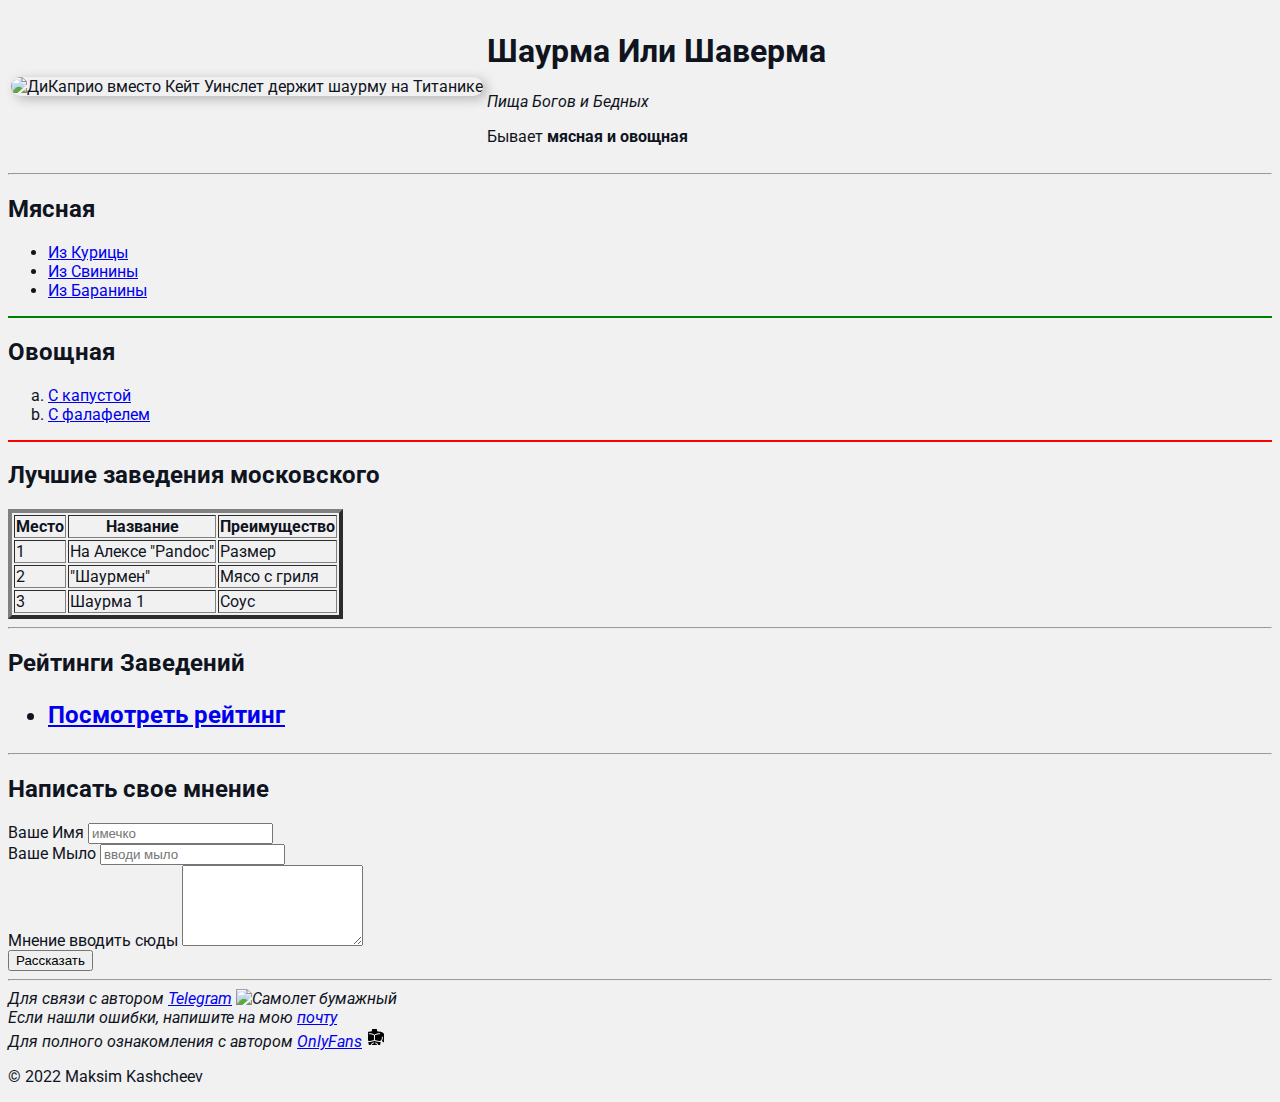
==== index.html @ 8c17facb "add: added styles for image" ====
<!DOCTYPE html>
<html lang="en">
<head>
    <meta charset="UTF-8">
    <title>Shaurma</title>
    <link rel="stylesheet" href="styles.css">
</head>
<body>
    
    <table>
        <tr>
            <td>
                <img src="http://sun9-87.userapi.com/s/v1/if1/TlntiRvOaYBM69yMCM3qtEQU5U6rdIiMEBQNfEQx7uuVV3M4qd-70wIjKMiQ1vccvgbUzA.jpg?size=200x200&quality=96&crop=113,20,378,378&ava=1"
                 alt="ДиКаприо вместо Кейт Уинслет держит шаурму на Титанике"
                 class="avatar">
            </td>
            <td>
                    <header class="page-header"> 
                        <h1>
                        Шаурма Или Шаверма
                        </h1>
                    </header>
                <p> <em> Пища Богов и Бедных </em> </p>
                <p>Бывает <strong> мясная и овощная</strong></p>
            </td>
        </tr>
    </table>

    <hr>

    <h2>Мясная</h2>
    <ul type="disc" > 
        <li> <a target="_blank" href="https://www.edimdoma.ru/retsepty/128698-domashnyaya-shaurma-s-kuritsey"> Из Курицы </a></li>
        <li> <a target="_blank" href="https://1000.menu/cooking/19232-shaurma-so-svininoi-domashnyaya"> Из Свинины</a> </li>
        <li> <a target="_blank" href="https://webspoon.ru/receipt/shaurma-s-baraninojj"> Из Баранины</a></li>
    </ul>

    <hr color="green">

    <h2>Овощная</h2>
    <ol type="a" >
        <li> <a target="_blank" href="https://hi-chef.ru/recipe/15285-ovoschnaja-shaurma/"> С капустой </a></li>
        <li><a target="_blank" href="https://food.ru/recipes/50476-shaurma-s-falafelem"> С фалафелем </a></li>
    </ol>

    <hr color="red">

    <h2>Лучшие заведения московского</h2>
<table border="4"> 
    <thead>
        <tr>
            <th>Место</th>
            <th>Название</th>
            <th>Преимущество</th>
        </tr>
    </thead>
   <tbody>
       <tr>
    <td>1</td>
    <td>На Алексе "Pandoc"</td>
    <td>Размер</td>
        </tr>
<td>2</td>
<td>"Шаурмен"</td>
<td>Мясо с гриля</td>
<tr>
    <td>3</td>
    <td>Шаурма 1</td>
    <td>Соус</td>
</tr></tbody>
    
</table>

<hr>

<h2>
    Рейтинги Заведений
    <ul>
        <li><a target="_blank" href="rate.html"> Посмотреть рейтинг</a></li>
    </ul>
</h2>
<hr>
<h2>
    Написать свое мнениe
</h2>
<form action="/">
    <label for="name">Ваше Имя</label>
    <input type="text" id="name" placeholder="имечко">

    <br>

    <label for="email">Ваше Мыло</label>
    <input type="email" id="email" placeholder="вводи мыло">
    
    <br>
    
    <label for="text"> Мнение вводить сюды</label>
    <textarea id="text cols="20" rows="5"></textarea>

    <br>

    <input type="submit" value="Рассказать">

</form> 
    </ol>

    <hr>

<footer>
        <address>
            Для связи с автором 
            <a target="_blank" href="https://t.me/piupauoyoy">Telegram</a> <img width="25" src="plane.svg" alt="Самолет бумажный">
                <br>
            Если нашли ошибки, напишите на мою 
            <a target="_blank" href="https://makshoope@gmail.com">почту</a>
                <object width="20" data="email.svg" type="image/svg+xml"></object>
                <br>
            Для полного ознакомления с автором
            <a target="_blank" href="https://onlyfans.com/u243185839">OnlyFans</a> <?xml version="1.0" ?>
                <svg width="20" viewBox="0 0 512 512" xmlns="http://www.w3.org/2000/svg">
                    <g id="Chest">
                        <path d="M328.9285,384.0338l-88.7768-19.4819a45.1112,45.1112,0,0,1-22.987-13.1816,45.1318,45.1318,0,0,1-22.9911,13.1816l-88.7685,19.4819A74.41,74.41,0,0,1,59.02,379.3844l10.5835,69.76A12.787,12.787,0,0,0,82.2459,460.013h38.8186a13.8146,13.8146,0,0,1,.2532-2.635c11.3056-54.6549,66.2153-62.9,68.5956-63.24a12.7481,12.7481,0,0,1,3.5714,25.2447c-1.7868.2553-37.8267,6.2054-46.58,40.63H287.408c-8.84-34.51-44.9653-40.375-46.58-40.63a12.7479,12.7479,0,0,1,3.5693-25.2447c2.3823.34,57.2069,8.5851,68.5956,63.24a14.5059,14.5059,0,0,1,.2552,2.635h38.8186a12.7869,12.7869,0,0,0,12.6421-10.8689l10.5648-69.6363a75.1639,75.1639,0,0,1-46.3453,4.526Z"/>
                        <path d="M456.8851,168.4729,445.77,157.3571a118.9832,118.9832,0,0,0-69.3779-33.9335l-65.709-8.2137A34.0008,34.0008,0,0,1,280.9,81.4719V64.7754A12.7881,12.7881,0,0,0,268.1128,51.987H166.1875A12.7881,12.7881,0,0,0,153.4,64.7754v16.697A34,34,0,0,1,123.617,115.21l-61.0315,7.6284A12.77,12.77,0,0,0,51.4,135.509l-.0125,199.267c0,5.3939,3.4967,12.5,7.77,15.7912l.1805.139a47.4215,47.4215,0,0,0,39.0988,8.7475l90.2751-19.8124a19.9909,19.9909,0,0,0,15.7051-19.5255V230.403A25.5145,25.5145,0,0,0,188.5851,206.79c-24.1075-9.94-62.1106-21.8134-106.0985-21.8134a12.75,12.75,0,1,1,0-25.5c48.0947,0,89.4741,12.8828,115.7129,23.6945a51.2519,51.2519,0,0,1,18.9652,13.5443,51.2285,51.2285,0,0,1,18.9611-13.5484c26.2387-10.8076,67.6181-23.69,115.7129-23.69a12.75,12.75,0,0,1,0,25.5c-43.9755,0-81.97,11.867-106.0778,21.8009a25.5235,25.5235,0,0,0-15.8441,23.6251v89.7231a19.9793,19.9793,0,0,0,15.6968,19.5152L334.39,359.1232a50.7429,50.7429,0,0,0,51.8716-19.6355A99.3146,99.3146,0,0,0,405.52,280.494V255.986a12.75,12.75,0,1,1,25.5,0v24.508a124.5529,124.5529,0,0,1-21.9161,70.6885,322.33,322.33,0,0,0,28.2724,36.4518,12.7458,12.7458,0,0,0,22.1777-8.4964l1.0583-201.5995A12.7314,12.7314,0,0,0,456.8851,168.4729Z"/>
                    </g>
                </svg>
                <br>
        </address>
        <p>© 2022 Maksim Kashcheev</p>
</footer>
</body>
</html>
---- styles.css ----
@import url('https://fonts.googleapis.com/css2?family=Roboto&display=swap');

body {
  background-color: #f1f1f1;
  color: #0f141e;

  font-size: 16px;
  font-weight: normal;
  font-family: 'Roboto', sans-serif;

  /* font: normal 16px 'Roboto', sans-serif; */

  /* font-family: Cambria, Cochin, Georgia, Times,
  'Times New Roman', serif */

}

.avatar {
    width: 200px;
    border-radius: 28px;
    box-shadow: 4px 3px 12px rgba(0, 0, 0, 0.25);
}
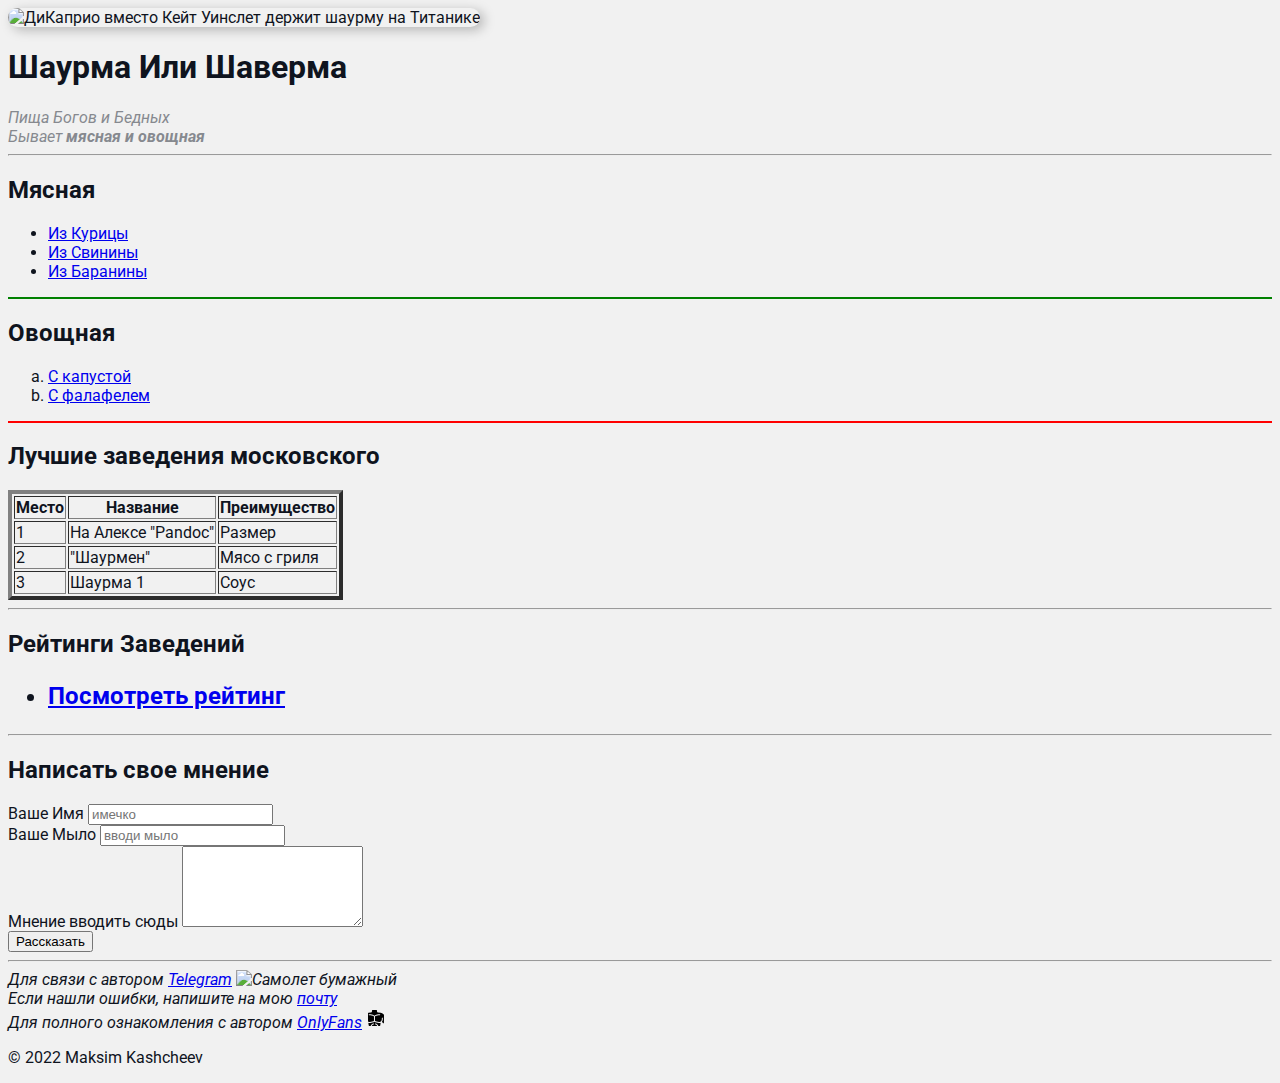
==== commit 3aae7fab: "add: added tag <div>" ====
--- a/index.html
+++ b/index.html
@@ -6,25 +6,19 @@
     <link rel="stylesheet" href="styles.css">
 </head>
 <body>
-    
-    <table>
-        <tr>
-            <td>
-                <img src="http://sun9-87.userapi.com/s/v1/if1/TlntiRvOaYBM69yMCM3qtEQU5U6rdIiMEBQNfEQx7uuVV3M4qd-70wIjKMiQ1vccvgbUzA.jpg?size=200x200&quality=96&crop=113,20,378,378&ava=1"
-                 alt="ДиКаприо вместо Кейт Уинслет держит шаурму на Титанике"
-                 class="avatar">
-            </td>
-            <td>
-                    <header class="page-header"> 
-                        <h1>
-                        Шаурма Или Шаверма
-                        </h1>
-                    </header>
-                <p> <em> Пища Богов и Бедных </em> </p>
-                <p>Бывает <strong> мясная и овощная</strong></p>
-            </td>
-        </tr>
-    </table>
+ 
+<div class="info">
+    <img src="http://sun9-87.userapi.com/s/v1/if1/TlntiRvOaYBM69yMCM3qtEQU5U6rdIiMEBQNfEQx7uuVV3M4qd-70wIjKMiQ1vccvgbUzA.jpg?size=200x200&quality=96&crop=113,20,378,378&ava=1"
+    alt="ДиКаприо вместо Кейт Уинслет держит шаурму на Титанике"
+    class="avatar">
+    <header class="page-header"> 
+        <h1>
+        Шаурма Или Шаверма
+        </h1>
+    </header>
+    <p>  Пища Богов и Бедных </p>
+    <p>Бывает <strong> мясная и овощная</strong></p>
+</div>   
 
     <hr>
 
--- a/styles.css
+++ b/styles.css
@@ -19,4 +19,14 @@
     width: 200px;
     border-radius: 28px;
     box-shadow: 4px 3px 12px rgba(0, 0, 0, 0.25);
+}
+
+.info p {
+    color: #86898f;
+    margin: 0%;
+    font-style: italic;
+    text-decoration: none;
+    /* text-transform: uppercase */
+    /* letter-spacing: 5px; */
+    /* word-spacing: 42px; */
 }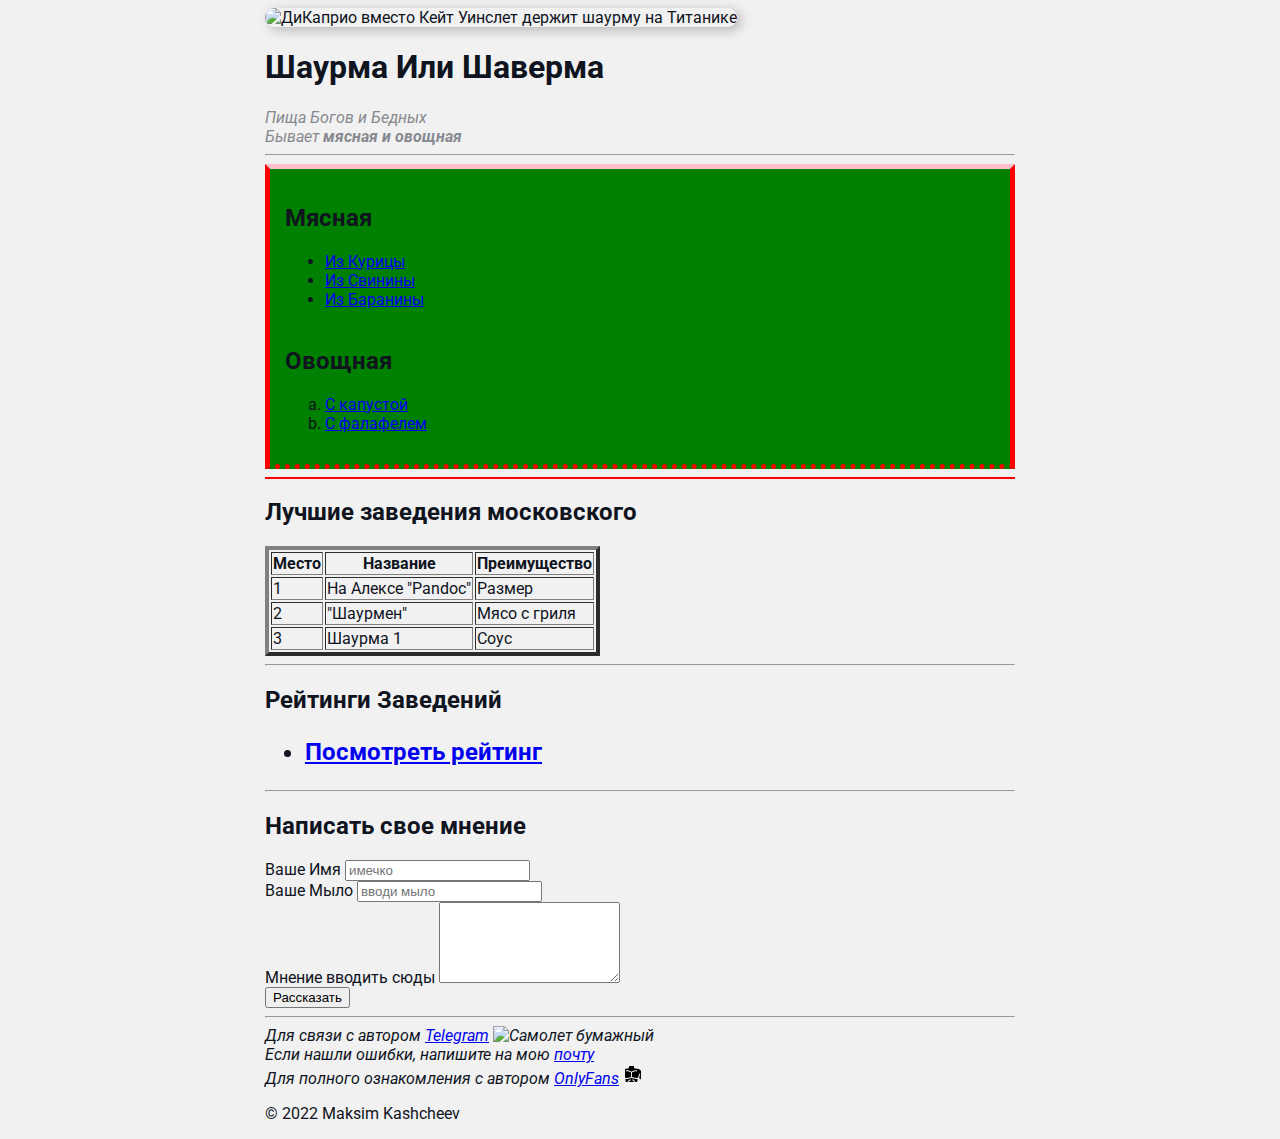
==== commit 9167d1e5: "add: box model (1)" ====
--- a/index.html
+++ b/index.html
@@ -6,120 +6,122 @@
     <link rel="stylesheet" href="styles.css">
 </head>
 <body>
- 
-<div class="info">
-    <img src="http://sun9-87.userapi.com/s/v1/if1/TlntiRvOaYBM69yMCM3qtEQU5U6rdIiMEBQNfEQx7uuVV3M4qd-70wIjKMiQ1vccvgbUzA.jpg?size=200x200&quality=96&crop=113,20,378,378&ava=1"
-    alt="ДиКаприо вместо Кейт Уинслет держит шаурму на Титанике"
-    class="avatar">
-    <header class="page-header"> 
-        <h1>
-        Шаурма Или Шаверма
-        </h1>
-    </header>
-    <p>  Пища Богов и Бедных </p>
-    <p>Бывает <strong> мясная и овощная</strong></p>
-</div>   
+<div class="container">
+    <div class="info">
+        <img src="http://sun9-87.userapi.com/s/v1/if1/TlntiRvOaYBM69yMCM3qtEQU5U6rdIiMEBQNfEQx7uuVV3M4qd-70wIjKMiQ1vccvgbUzA.jpg?size=200x200&quality=96&crop=113,20,378,378&ava=1"
+        alt="ДиКаприо вместо Кейт Уинслет держит шаурму на Титанике"
+        class="avatar">
+        <header class="page-header"> 
+            <h1>
+            Шаурма Или Шаверма
+            </h1>
+        </header>
+        <p>  Пища Богов и Бедных </p>
+        <p>Бывает <strong> мясная и овощная</strong></p>
+    </div>   
+
+        <hr>
+        <div class="types">
+            <h2>Мясная</h2>
+            <ul type="disc" > 
+                <li> <a target="_blank" href="https://www.edimdoma.ru/retsepty/128698-domashnyaya-shaurma-s-kuritsey"> Из Курицы </a></li>
+                <li> <a target="_blank" href="https://1000.menu/cooking/19232-shaurma-so-svininoi-domashnyaya"> Из Свинины</a> </li>
+                <li> <a target="_blank" href="https://webspoon.ru/receipt/shaurma-s-baraninojj"> Из Баранины</a></li>
+            </ul>
+
+            <hr color="green">
+
+            <h2>Овощная</h2>
+            <ol type="a" >
+                <li> <a target="_blank" href="https://hi-chef.ru/recipe/15285-ovoschnaja-shaurma/"> С капустой </a></li>
+                <li><a target="_blank" href="https://food.ru/recipes/50476-shaurma-s-falafelem"> С фалафелем </a></li>
+            </ol>
+        </div>
+
+        <hr color="red">
+
+        <h2>Лучшие заведения московского</h2>
+    <table border="4"> 
+        <thead>
+            <tr>
+                <th>Место</th>
+                <th>Название</th>
+                <th>Преимущество</th>
+            </tr>
+        </thead>
+    <tbody>
+        <tr>
+        <td>1</td>
+        <td>На Алексе "Pandoc"</td>
+        <td>Размер</td>
+            </tr>
+    <td>2</td>
+    <td>"Шаурмен"</td>
+    <td>Мясо с гриля</td>
+    <tr>
+        <td>3</td>
+        <td>Шаурма 1</td>
+        <td>Соус</td>
+    </tr></tbody>
+        
+    </table>
 
     <hr>
 
-    <h2>Мясная</h2>
-    <ul type="disc" > 
-        <li> <a target="_blank" href="https://www.edimdoma.ru/retsepty/128698-domashnyaya-shaurma-s-kuritsey"> Из Курицы </a></li>
-        <li> <a target="_blank" href="https://1000.menu/cooking/19232-shaurma-so-svininoi-domashnyaya"> Из Свинины</a> </li>
-        <li> <a target="_blank" href="https://webspoon.ru/receipt/shaurma-s-baraninojj"> Из Баранины</a></li>
-    </ul>
+    <h2>
+        Рейтинги Заведений
+        <ul>
+            <li><a target="_blank" href="rate.html"> Посмотреть рейтинг</a></li>
+        </ul>
+    </h2>
+    <hr>
+    <h2>
+        Написать свое мнениe
+    </h2>
+    <form action="/">
+        <label for="name">Ваше Имя</label>
+        <input type="text" id="name" placeholder="имечко">
 
-    <hr color="green">
+        <br>
 
-    <h2>Овощная</h2>
-    <ol type="a" >
-        <li> <a target="_blank" href="https://hi-chef.ru/recipe/15285-ovoschnaja-shaurma/"> С капустой </a></li>
-        <li><a target="_blank" href="https://food.ru/recipes/50476-shaurma-s-falafelem"> С фалафелем </a></li>
-    </ol>
+        <label for="email">Ваше Мыло</label>
+        <input type="email" id="email" placeholder="вводи мыло">
+        
+        <br>
+        
+        <label for="text"> Мнение вводить сюды</label>
+        <textarea id="text cols="20" rows="5"></textarea>
 
-    <hr color="red">
+        <br>
 
-    <h2>Лучшие заведения московского</h2>
-<table border="4"> 
-    <thead>
-        <tr>
-            <th>Место</th>
-            <th>Название</th>
-            <th>Преимущество</th>
-        </tr>
-    </thead>
-   <tbody>
-       <tr>
-    <td>1</td>
-    <td>На Алексе "Pandoc"</td>
-    <td>Размер</td>
-        </tr>
-<td>2</td>
-<td>"Шаурмен"</td>
-<td>Мясо с гриля</td>
-<tr>
-    <td>3</td>
-    <td>Шаурма 1</td>
-    <td>Соус</td>
-</tr></tbody>
-    
-</table>
+        <input type="submit" value="Рассказать">
 
-<hr>
+    </form> 
+        </ol>
 
-<h2>
-    Рейтинги Заведений
-    <ul>
-        <li><a target="_blank" href="rate.html"> Посмотреть рейтинг</a></li>
-    </ul>
-</h2>
-<hr>
-<h2>
-    Написать свое мнениe
-</h2>
-<form action="/">
-    <label for="name">Ваше Имя</label>
-    <input type="text" id="name" placeholder="имечко">
+        <hr>
 
-    <br>
-
-    <label for="email">Ваше Мыло</label>
-    <input type="email" id="email" placeholder="вводи мыло">
-    
-    <br>
-    
-    <label for="text"> Мнение вводить сюды</label>
-    <textarea id="text cols="20" rows="5"></textarea>
-
-    <br>
-
-    <input type="submit" value="Рассказать">
-
-</form> 
-    </ol>
-
-    <hr>
-
-<footer>
-        <address>
-            Для связи с автором 
-            <a target="_blank" href="https://t.me/piupauoyoy">Telegram</a> <img width="25" src="plane.svg" alt="Самолет бумажный">
-                <br>
-            Если нашли ошибки, напишите на мою 
-            <a target="_blank" href="https://makshoope@gmail.com">почту</a>
-                <object width="20" data="email.svg" type="image/svg+xml"></object>
-                <br>
-            Для полного ознакомления с автором
-            <a target="_blank" href="https://onlyfans.com/u243185839">OnlyFans</a> <?xml version="1.0" ?>
-                <svg width="20" viewBox="0 0 512 512" xmlns="http://www.w3.org/2000/svg">
-                    <g id="Chest">
-                        <path d="M328.9285,384.0338l-88.7768-19.4819a45.1112,45.1112,0,0,1-22.987-13.1816,45.1318,45.1318,0,0,1-22.9911,13.1816l-88.7685,19.4819A74.41,74.41,0,0,1,59.02,379.3844l10.5835,69.76A12.787,12.787,0,0,0,82.2459,460.013h38.8186a13.8146,13.8146,0,0,1,.2532-2.635c11.3056-54.6549,66.2153-62.9,68.5956-63.24a12.7481,12.7481,0,0,1,3.5714,25.2447c-1.7868.2553-37.8267,6.2054-46.58,40.63H287.408c-8.84-34.51-44.9653-40.375-46.58-40.63a12.7479,12.7479,0,0,1,3.5693-25.2447c2.3823.34,57.2069,8.5851,68.5956,63.24a14.5059,14.5059,0,0,1,.2552,2.635h38.8186a12.7869,12.7869,0,0,0,12.6421-10.8689l10.5648-69.6363a75.1639,75.1639,0,0,1-46.3453,4.526Z"/>
-                        <path d="M456.8851,168.4729,445.77,157.3571a118.9832,118.9832,0,0,0-69.3779-33.9335l-65.709-8.2137A34.0008,34.0008,0,0,1,280.9,81.4719V64.7754A12.7881,12.7881,0,0,0,268.1128,51.987H166.1875A12.7881,12.7881,0,0,0,153.4,64.7754v16.697A34,34,0,0,1,123.617,115.21l-61.0315,7.6284A12.77,12.77,0,0,0,51.4,135.509l-.0125,199.267c0,5.3939,3.4967,12.5,7.77,15.7912l.1805.139a47.4215,47.4215,0,0,0,39.0988,8.7475l90.2751-19.8124a19.9909,19.9909,0,0,0,15.7051-19.5255V230.403A25.5145,25.5145,0,0,0,188.5851,206.79c-24.1075-9.94-62.1106-21.8134-106.0985-21.8134a12.75,12.75,0,1,1,0-25.5c48.0947,0,89.4741,12.8828,115.7129,23.6945a51.2519,51.2519,0,0,1,18.9652,13.5443,51.2285,51.2285,0,0,1,18.9611-13.5484c26.2387-10.8076,67.6181-23.69,115.7129-23.69a12.75,12.75,0,0,1,0,25.5c-43.9755,0-81.97,11.867-106.0778,21.8009a25.5235,25.5235,0,0,0-15.8441,23.6251v89.7231a19.9793,19.9793,0,0,0,15.6968,19.5152L334.39,359.1232a50.7429,50.7429,0,0,0,51.8716-19.6355A99.3146,99.3146,0,0,0,405.52,280.494V255.986a12.75,12.75,0,1,1,25.5,0v24.508a124.5529,124.5529,0,0,1-21.9161,70.6885,322.33,322.33,0,0,0,28.2724,36.4518,12.7458,12.7458,0,0,0,22.1777-8.4964l1.0583-201.5995A12.7314,12.7314,0,0,0,456.8851,168.4729Z"/>
-                    </g>
-                </svg>
-                <br>
-        </address>
-        <p>© 2022 Maksim Kashcheev</p>
-</footer>
+    <footer>
+            <address>
+                Для связи с автором 
+                <a target="_blank" href="https://t.me/piupauoyoy">Telegram</a> <img width="25" src="plane.svg" alt="Самолет бумажный">
+                    <br>
+                Если нашли ошибки, напишите на мою 
+                <a target="_blank" href="https://makshoope@gmail.com">почту</a>
+                    <object width="20" data="email.svg" type="image/svg+xml"></object>
+                    <br>
+                Для полного ознакомления с автором
+                <a target="_blank" href="https://onlyfans.com/u243185839">OnlyFans</a> <?xml version="1.0" ?>
+                    <svg width="20" viewBox="0 0 512 512" xmlns="http://www.w3.org/2000/svg">
+                        <g id="Chest">
+                            <path d="M328.9285,384.0338l-88.7768-19.4819a45.1112,45.1112,0,0,1-22.987-13.1816,45.1318,45.1318,0,0,1-22.9911,13.1816l-88.7685,19.4819A74.41,74.41,0,0,1,59.02,379.3844l10.5835,69.76A12.787,12.787,0,0,0,82.2459,460.013h38.8186a13.8146,13.8146,0,0,1,.2532-2.635c11.3056-54.6549,66.2153-62.9,68.5956-63.24a12.7481,12.7481,0,0,1,3.5714,25.2447c-1.7868.2553-37.8267,6.2054-46.58,40.63H287.408c-8.84-34.51-44.9653-40.375-46.58-40.63a12.7479,12.7479,0,0,1,3.5693-25.2447c2.3823.34,57.2069,8.5851,68.5956,63.24a14.5059,14.5059,0,0,1,.2552,2.635h38.8186a12.7869,12.7869,0,0,0,12.6421-10.8689l10.5648-69.6363a75.1639,75.1639,0,0,1-46.3453,4.526Z"/>
+                            <path d="M456.8851,168.4729,445.77,157.3571a118.9832,118.9832,0,0,0-69.3779-33.9335l-65.709-8.2137A34.0008,34.0008,0,0,1,280.9,81.4719V64.7754A12.7881,12.7881,0,0,0,268.1128,51.987H166.1875A12.7881,12.7881,0,0,0,153.4,64.7754v16.697A34,34,0,0,1,123.617,115.21l-61.0315,7.6284A12.77,12.77,0,0,0,51.4,135.509l-.0125,199.267c0,5.3939,3.4967,12.5,7.77,15.7912l.1805.139a47.4215,47.4215,0,0,0,39.0988,8.7475l90.2751-19.8124a19.9909,19.9909,0,0,0,15.7051-19.5255V230.403A25.5145,25.5145,0,0,0,188.5851,206.79c-24.1075-9.94-62.1106-21.8134-106.0985-21.8134a12.75,12.75,0,1,1,0-25.5c48.0947,0,89.4741,12.8828,115.7129,23.6945a51.2519,51.2519,0,0,1,18.9652,13.5443,51.2285,51.2285,0,0,1,18.9611-13.5484c26.2387-10.8076,67.6181-23.69,115.7129-23.69a12.75,12.75,0,0,1,0,25.5c-43.9755,0-81.97,11.867-106.0778,21.8009a25.5235,25.5235,0,0,0-15.8441,23.6251v89.7231a19.9793,19.9793,0,0,0,15.6968,19.5152L334.39,359.1232a50.7429,50.7429,0,0,0,51.8716-19.6355A99.3146,99.3146,0,0,0,405.52,280.494V255.986a12.75,12.75,0,1,1,25.5,0v24.508a124.5529,124.5529,0,0,1-21.9161,70.6885,322.33,322.33,0,0,0,28.2724,36.4518,12.7458,12.7458,0,0,0,22.1777-8.4964l1.0583-201.5995A12.7314,12.7314,0,0,0,456.8851,168.4729Z"/>
+                        </g>
+                    </svg>
+                    <br>
+            </address>
+            <p>© 2022 Maksim Kashcheev</p>
+    </footer>
+</div>    
 </body>
 </html> --- a/styles.css
+++ b/styles.css
@@ -29,4 +29,21 @@
     /* text-transform: uppercase */
     /* letter-spacing: 5px; */
     /* word-spacing: 42px; */
+}
+/* Box Model */
+.container {
+   max-width: 750px;
+   margin: auto;
+}
+
+.types {
+    background-color: green;
+    padding: 15px;
+    border: 5px solid red;
+    border-bottom-style: dotted;
+    border-top-width: 5px;
+    border-top-color: pink;
+    margin 5px;
+
+
 }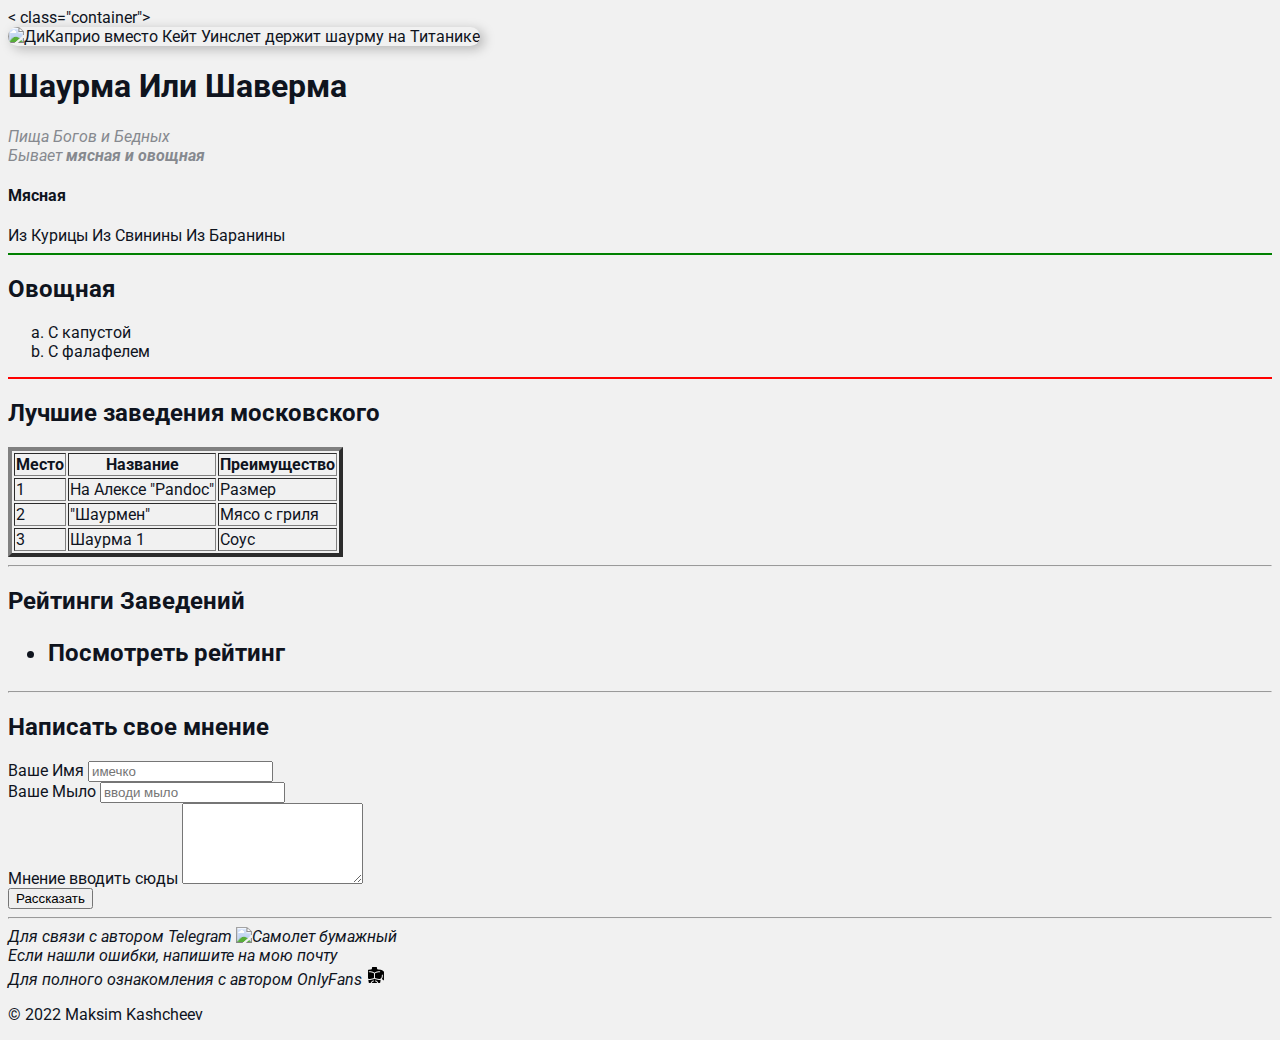
==== commit a7642ba9: "add: link styling" ====
--- a/index.html
+++ b/index.html
@@ -6,7 +6,7 @@
     <link rel="stylesheet" href="styles.css">
 </head>
 <body>
-<div class="container">
+< class="container">
     <div class="info">
         <img src="http://sun9-87.userapi.com/s/v1/if1/TlntiRvOaYBM69yMCM3qtEQU5U6rdIiMEBQNfEQx7uuVV3M4qd-70wIjKMiQ1vccvgbUzA.jpg?size=200x200&quality=96&crop=113,20,378,378&ava=1"
         alt="ДиКаприо вместо Кейт Уинслет держит шаурму на Титанике"
@@ -18,25 +18,23 @@
         </header>
         <p>  Пища Богов и Бедных </p>
         <p>Бывает <strong> мясная и овощная</strong></p>
+        
+        <h4>Мясная</h4>
+       
+            <a target="_blank" href="https://www.edimdoma.ru/retsepty/128698-domashnyaya-shaurma-s-kuritsey"> Из Курицы </a>
+            <a target="_blank" href="https://1000.menu/cooking/19232-shaurma-so-svininoi-domashnyaya"> Из Свинины</a> 
+            <a target="_blank" href="https://webspoon.ru/receipt/shaurma-s-baraninojj"> Из Баранины</a>
+       
+
+        <hr color="green">
+
+        <h2>Овощная</h2>
+        <ol type="a" >
+            <li> <a target="_blank" href="https://hi-chef.ru/recipe/15285-ovoschnaja-shaurma/"> С капустой </a></li>
+            <li><a target="_blank" href="https://food.ru/recipes/50476-shaurma-s-falafelem"> С фалафелем </a></li>
+        </ol>
+
     </div>   
-
-        <hr>
-        <div class="types">
-            <h2>Мясная</h2>
-            <ul type="disc" > 
-                <li> <a target="_blank" href="https://www.edimdoma.ru/retsepty/128698-domashnyaya-shaurma-s-kuritsey"> Из Курицы </a></li>
-                <li> <a target="_blank" href="https://1000.menu/cooking/19232-shaurma-so-svininoi-domashnyaya"> Из Свинины</a> </li>
-                <li> <a target="_blank" href="https://webspoon.ru/receipt/shaurma-s-baraninojj"> Из Баранины</a></li>
-            </ul>
-
-            <hr color="green">
-
-            <h2>Овощная</h2>
-            <ol type="a" >
-                <li> <a target="_blank" href="https://hi-chef.ru/recipe/15285-ovoschnaja-shaurma/"> С капустой </a></li>
-                <li><a target="_blank" href="https://food.ru/recipes/50476-shaurma-s-falafelem"> С фалафелем </a></li>
-            </ol>
-        </div>
 
         <hr color="red">
 
--- a/styles.css
+++ b/styles.css
@@ -14,6 +14,23 @@
   'Times New Roman', serif */
 
 }
+a {
+    color: #0f141e;
+    text-decoration: none;
+}
+
+a:hover {
+    text-decoration: underline;
+}
+
+a:active {
+    color: yellow;
+}
+
+a:visited {
+    color: blue;
+}
+
 
 .avatar {
     width: 200px;
@@ -36,7 +53,7 @@
    margin: auto;
 }
 
-.types {
+/* .types {
     background-color: green;
     padding: 15px;
     border: 5px solid red;
@@ -44,6 +61,13 @@
     border-top-width: 5px;
     border-top-color: pink;
     margin 5px;
+} */
 
-
-}+  /* .box-model {
+    float: left;
+    background: black;
+    height: 200px;
+    border: 4px solid red;
+    width: 25%;
+    box-sizing: border-box ; 
+} */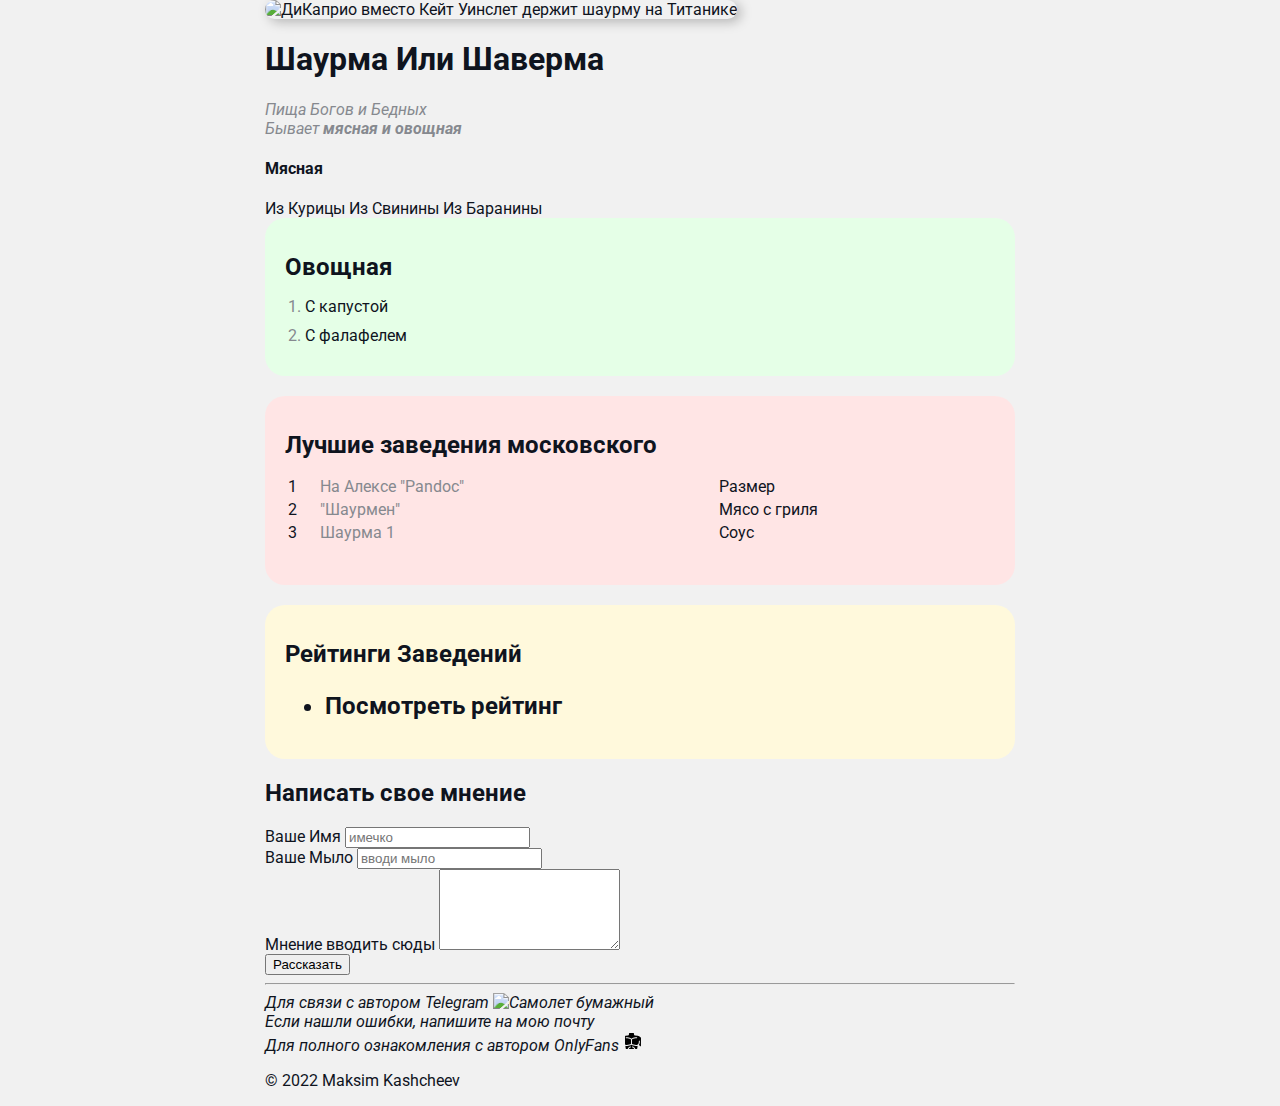
==== commit 31d6e564: "add: styling blocks" ====
--- a/index.html
+++ b/index.html
@@ -5,8 +5,8 @@
     <title>Shaurma</title>
     <link rel="stylesheet" href="styles.css">
 </head>
-<body>
-< class="container">
+<body class="container">
+<class="container">
     <div class="info">
         <img src="http://sun9-87.userapi.com/s/v1/if1/TlntiRvOaYBM69yMCM3qtEQU5U6rdIiMEBQNfEQx7uuVV3M4qd-70wIjKMiQ1vccvgbUzA.jpg?size=200x200&quality=96&crop=113,20,378,378&ava=1"
         alt="ДиКаприо вместо Кейт Уинслет держит шаурму на Титанике"
@@ -21,32 +21,26 @@
         
         <h4>Мясная</h4>
        
-            <a target="_blank" href="https://www.edimdoma.ru/retsepty/128698-domashnyaya-shaurma-s-kuritsey"> Из Курицы </a>
-            <a target="_blank" href="https://1000.menu/cooking/19232-shaurma-so-svininoi-domashnyaya"> Из Свинины</a> 
-            <a target="_blank" href="https://webspoon.ru/receipt/shaurma-s-baraninojj"> Из Баранины</a>
-       
+             <a target="_blank" href="https://www.edimdoma.ru/retsepty/128698-domashnyaya-shaurma-s-kuritsey"> Из Курицы </a>
+             <a target="_blank" href="https://1000.menu/cooking/19232-shaurma-so-svininoi-domashnyaya"> Из Свинины</a> 
+             <a target="_blank" href="https://webspoon.ru/receipt/shaurma-s-baraninojj"> Из Баранины</a>
 
-        <hr color="green">
+    </div>
+
+    <div class="card bg-green">    
 
         <h2>Овощная</h2>
-        <ol type="a" >
+        <ol class="list" >
             <li> <a target="_blank" href="https://hi-chef.ru/recipe/15285-ovoschnaja-shaurma/"> С капустой </a></li>
             <li><a target="_blank" href="https://food.ru/recipes/50476-shaurma-s-falafelem"> С фалафелем </a></li>
         </ol>
 
     </div>   
 
-        <hr color="red">
+    <div class="card bg-red">  
 
         <h2>Лучшие заведения московского</h2>
-    <table border="4"> 
-        <thead>
-            <tr>
-                <th>Место</th>
-                <th>Название</th>
-                <th>Преимущество</th>
-            </tr>
-        </thead>
+    <table class="table"> 
     <tbody>
         <tr>
         <td>1</td>
@@ -64,15 +58,17 @@
         
     </table>
 
-    <hr>
+    </div>
 
+    <div class="card bg-yellow">
     <h2>
         Рейтинги Заведений
         <ul>
             <li><a target="_blank" href="rate.html"> Посмотреть рейтинг</a></li>
         </ul>
     </h2>
-    <hr>
+    </div>
+
     <h2>
         Написать свое мнениe
     </h2>
--- a/styles.css
+++ b/styles.css
@@ -39,6 +39,7 @@
 }
 
 .info p {
+    margin-bottom: 30px;
     color: #86898f;
     margin: 0%;
     font-style: italic;
@@ -70,4 +71,51 @@
     border: 4px solid red;
     width: 25%;
     box-sizing: border-box ; 
+} */
+
+.bg-yellow {
+    background: #fff9dc;
+}
+
+.bg-green {
+    background: #e5ffe7;
+}
+
+.bg-red {
+    background: #ffe5e5;
+}
+
+.card {
+    padding: 15px 20px;
+    margin-bottom: 20px;
+    border-radius: 20px;
+}
+
+.card h2 {
+    margin-bottom: 15px;
+}
+
+.list {
+    padding: 0 20px;
+}
+
+.list li {
+    color: #86898f;
+    margin-bottom: 10px;
+}
+
+.table {
+    width: 100%;
+}
+
+.table {
+    padding-bottom: 25px;
+}
+
+.table td:nth-child(2) {
+color: #86898f;
+}
+/* 
+.table tr:nth-child(even) {
+    background: pink;
 } */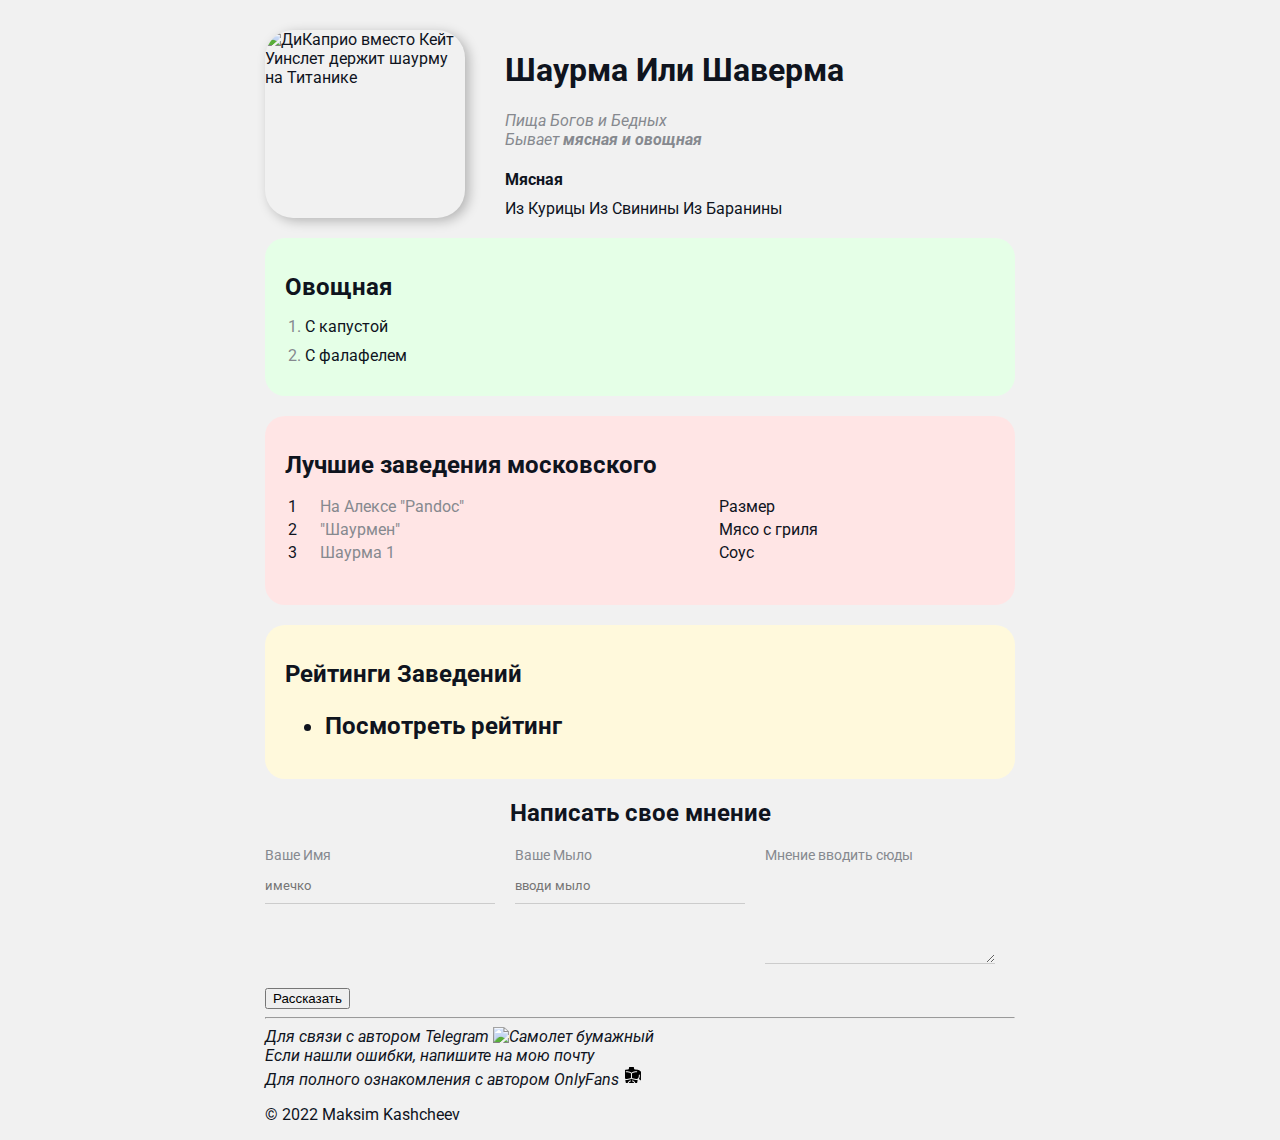
==== commit f858b9ca: "add: something)" ====
--- a/index.html
+++ b/index.html
@@ -11,21 +11,25 @@
         <img src="http://sun9-87.userapi.com/s/v1/if1/TlntiRvOaYBM69yMCM3qtEQU5U6rdIiMEBQNfEQx7uuVV3M4qd-70wIjKMiQ1vccvgbUzA.jpg?size=200x200&quality=96&crop=113,20,378,378&ava=1"
         alt="ДиКаприо вместо Кейт Уинслет держит шаурму на Титанике"
         class="avatar">
-        <header class="page-header"> 
-            <h1>
-            Шаурма Или Шаверма
-            </h1>
-        </header>
-        <p>  Пища Богов и Бедных </p>
-        <p>Бывает <strong> мясная и овощная</strong></p>
+
+        <div class="info-text">   
+            <header class="page-header"> 
+                <h1>
+                Шаурма Или Шаверма
+                </h1>
+            </header>
+            <p>  Пища Богов и Бедных </p>
+            <p>Бывает <strong> мясная и овощная</strong></p>
+       
+   
         
         <h4>Мясная</h4>
        
              <a target="_blank" href="https://www.edimdoma.ru/retsepty/128698-domashnyaya-shaurma-s-kuritsey"> Из Курицы </a>
              <a target="_blank" href="https://1000.menu/cooking/19232-shaurma-so-svininoi-domashnyaya"> Из Свинины</a> 
              <a target="_blank" href="https://webspoon.ru/receipt/shaurma-s-baraninojj"> Из Баранины</a>
-
-    </div>
+        </div> 
+    </div> 
 
     <div class="card bg-green">    
 
@@ -69,52 +73,58 @@
     </h2>
     </div>
 
-    <h2>
-        Написать свое мнениe
-    </h2>
-    <form action="/">
-        <label for="name">Ваше Имя</label>
-        <input type="text" id="name" placeholder="имечко">
+    <div class="contact">
 
-        <br>
+        <h2>
+            Написать свое мнениe
+        </h2>
+        <form action="/">
+        <div class="row">
+            <div class="form-group">
+                <label for="name">Ваше Имя</label>
+                <input type="text" id="name" placeholder="имечко">
+            </div>
 
-        <label for="email">Ваше Мыло</label>
-        <input type="email" id="email" placeholder="вводи мыло">
-        
-        <br>
-        
-        <label for="text"> Мнение вводить сюды</label>
-        <textarea id="text cols="20" rows="5"></textarea>
+            <div class="form-group">
+                <label for="email">Ваше Мыло</label>
+                <input type="email" id="email" placeholder="вводи мыло">
+            </div>
 
-        <br>
+            <div class="form-group">
+                <label for="text"> Мнение вводить сюды</label>
+                <textarea id="text cols="20" rows="5"></textarea>
+            </div>
+        </div>
 
-        <input type="submit" value="Рассказать">
+            <input type="submit" value="Рассказать">
+      
 
-    </form> 
+        </form> 
+    </div>  
         </ol>
 
         <hr>
 
     <footer>
-            <address>
-                Для связи с автором 
-                <a target="_blank" href="https://t.me/piupauoyoy">Telegram</a> <img width="25" src="plane.svg" alt="Самолет бумажный">
-                    <br>
-                Если нашли ошибки, напишите на мою 
-                <a target="_blank" href="https://makshoope@gmail.com">почту</a>
-                    <object width="20" data="email.svg" type="image/svg+xml"></object>
-                    <br>
-                Для полного ознакомления с автором
-                <a target="_blank" href="https://onlyfans.com/u243185839">OnlyFans</a> <?xml version="1.0" ?>
-                    <svg width="20" viewBox="0 0 512 512" xmlns="http://www.w3.org/2000/svg">
-                        <g id="Chest">
-                            <path d="M328.9285,384.0338l-88.7768-19.4819a45.1112,45.1112,0,0,1-22.987-13.1816,45.1318,45.1318,0,0,1-22.9911,13.1816l-88.7685,19.4819A74.41,74.41,0,0,1,59.02,379.3844l10.5835,69.76A12.787,12.787,0,0,0,82.2459,460.013h38.8186a13.8146,13.8146,0,0,1,.2532-2.635c11.3056-54.6549,66.2153-62.9,68.5956-63.24a12.7481,12.7481,0,0,1,3.5714,25.2447c-1.7868.2553-37.8267,6.2054-46.58,40.63H287.408c-8.84-34.51-44.9653-40.375-46.58-40.63a12.7479,12.7479,0,0,1,3.5693-25.2447c2.3823.34,57.2069,8.5851,68.5956,63.24a14.5059,14.5059,0,0,1,.2552,2.635h38.8186a12.7869,12.7869,0,0,0,12.6421-10.8689l10.5648-69.6363a75.1639,75.1639,0,0,1-46.3453,4.526Z"/>
-                            <path d="M456.8851,168.4729,445.77,157.3571a118.9832,118.9832,0,0,0-69.3779-33.9335l-65.709-8.2137A34.0008,34.0008,0,0,1,280.9,81.4719V64.7754A12.7881,12.7881,0,0,0,268.1128,51.987H166.1875A12.7881,12.7881,0,0,0,153.4,64.7754v16.697A34,34,0,0,1,123.617,115.21l-61.0315,7.6284A12.77,12.77,0,0,0,51.4,135.509l-.0125,199.267c0,5.3939,3.4967,12.5,7.77,15.7912l.1805.139a47.4215,47.4215,0,0,0,39.0988,8.7475l90.2751-19.8124a19.9909,19.9909,0,0,0,15.7051-19.5255V230.403A25.5145,25.5145,0,0,0,188.5851,206.79c-24.1075-9.94-62.1106-21.8134-106.0985-21.8134a12.75,12.75,0,1,1,0-25.5c48.0947,0,89.4741,12.8828,115.7129,23.6945a51.2519,51.2519,0,0,1,18.9652,13.5443,51.2285,51.2285,0,0,1,18.9611-13.5484c26.2387-10.8076,67.6181-23.69,115.7129-23.69a12.75,12.75,0,0,1,0,25.5c-43.9755,0-81.97,11.867-106.0778,21.8009a25.5235,25.5235,0,0,0-15.8441,23.6251v89.7231a19.9793,19.9793,0,0,0,15.6968,19.5152L334.39,359.1232a50.7429,50.7429,0,0,0,51.8716-19.6355A99.3146,99.3146,0,0,0,405.52,280.494V255.986a12.75,12.75,0,1,1,25.5,0v24.508a124.5529,124.5529,0,0,1-21.9161,70.6885,322.33,322.33,0,0,0,28.2724,36.4518,12.7458,12.7458,0,0,0,22.1777-8.4964l1.0583-201.5995A12.7314,12.7314,0,0,0,456.8851,168.4729Z"/>
-                        </g>
-                    </svg>
-                    <br>
-            </address>
-            <p>© 2022 Maksim Kashcheev</p>
+        <address>
+        Для связи с автором 
+            <a target="_blank" href="https://t.me/piupauoyoy">Telegram</a> <img width="25" src="plane.svg" alt="Самолет бумажный">
+        <br>
+            Если нашли ошибки, напишите на мою 
+            <a target="_blank" href="https://makshoope@gmail.com">почту</a>
+            <object width="20" data="email.svg" type="image/svg+xml"></object>
+        <br>
+            Для полного ознакомления с автором
+            <a target="_blank" href="https://onlyfans.com/u243185839">OnlyFans</a> <?xml version="1.0" ?>
+            <svg width="20" viewBox="0 0 512 512" xmlns="http://www.w3.org/2000/svg">
+            <g id="Chest">
+            <path d="M328.9285,384.0338l-88.7768-19.4819a45.1112,45.1112,0,0,1-22.987-13.1816,45.1318,45.1318,0,0,1-22.9911,13.1816l-88.7685,19.4819A74.41,74.41,0,0,1,59.02,379.3844l10.5835,69.76A12.787,12.787,0,0,0,82.2459,460.013h38.8186a13.8146,13.8146,0,0,1,.2532-2.635c11.3056-54.6549,66.2153-62.9,68.5956-63.24a12.7481,12.7481,0,0,1,3.5714,25.2447c-1.7868.2553-37.8267,6.2054-46.58,40.63H287.408c-8.84-34.51-44.9653-40.375-46.58-40.63a12.7479,12.7479,0,0,1,3.5693-25.2447c2.3823.34,57.2069,8.5851,68.5956,63.24a14.5059,14.5059,0,0,1,.2552,2.635h38.8186a12.7869,12.7869,0,0,0,12.6421-10.8689l10.5648-69.6363a75.1639,75.1639,0,0,1-46.3453,4.526Z"/>
+            <path d="M456.8851,168.4729,445.77,157.3571a118.9832,118.9832,0,0,0-69.3779-33.9335l-65.709-8.2137A34.0008,34.0008,0,0,1,280.9,81.4719V64.7754A12.7881,12.7881,0,0,0,268.1128,51.987H166.1875A12.7881,12.7881,0,0,0,153.4,64.7754v16.697A34,34,0,0,1,123.617,115.21l-61.0315,7.6284A12.77,12.77,0,0,0,51.4,135.509l-.0125,199.267c0,5.3939,3.4967,12.5,7.77,15.7912l.1805.139a47.4215,47.4215,0,0,0,39.0988,8.7475l90.2751-19.8124a19.9909,19.9909,0,0,0,15.7051-19.5255V230.403A25.5145,25.5145,0,0,0,188.5851,206.79c-24.1075-9.94-62.1106-21.8134-106.0985-21.8134a12.75,12.75,0,1,1,0-25.5c48.0947,0,89.4741,12.8828,115.7129,23.6945a51.2519,51.2519,0,0,1,18.9652,13.5443,51.2285,51.2285,0,0,1,18.9611-13.5484c26.2387-10.8076,67.6181-23.69,115.7129-23.69a12.75,12.75,0,0,1,0,25.5c-43.9755,0-81.97,11.867-106.0778,21.8009a25.5235,25.5235,0,0,0-15.8441,23.6251v89.7231a19.9793,19.9793,0,0,0,15.6968,19.5152L334.39,359.1232a50.7429,50.7429,0,0,0,51.8716-19.6355A99.3146,99.3146,0,0,0,405.52,280.494V255.986a12.75,12.75,0,1,1,25.5,0v24.508a124.5529,124.5529,0,0,1-21.9161,70.6885,322.33,322.33,0,0,0,28.2724,36.4518,12.7458,12.7458,0,0,0,22.1777-8.4964l1.0583-201.5995A12.7314,12.7314,0,0,0,456.8851,168.4729Z"/>
+            </g>
+            </svg>
+        <br>
+        </address>
+        <p>© 2022 Maksim Kashcheev</p>
     </footer>
 </div>    
 </body>
--- a/styles.css
+++ b/styles.css
@@ -48,10 +48,25 @@
     /* letter-spacing: 5px; */
     /* word-spacing: 42px; */
 }
+
+.info-text h4 {
+    margin-bottom: 10px;
+}
+
+.info {
+    display: flex;
+    margin-bottom: 20px;
+}
+
+.info-text {
+    margin-left: 40px;
+}
+
 /* Box Model */
 .container {
    max-width: 750px;
    margin: auto;
+   padding-top: 30px;
 }
 
 /* .types {
@@ -118,4 +133,41 @@
 /* 
 .table tr:nth-child(even) {
     background: pink;
-} */+} */
+
+.contact h2 {
+    text-align: center;
+}
+
+.form-group label {
+    display: block;
+    font-size: 14px;
+    color: #86898f;
+}
+
+.form-group input, 
+.form-group textarea {
+    width: 100%;
+    box-sizing: border-box;
+    border: none;
+    background: transparent;
+    border-bottom: 1px solid #ccc;
+    color: #000;
+    padding: 15px 0 10px;
+    outline: none;
+    font-family: inherit;
+}
+
+.row {
+    display: flex;
+    margin-bottom: 20px;
+}
+
+.row > .form-group {
+    width: 50%;
+    margin-right: 20px;
+}
+
+.row > .form-group:last-child {
+    margin-right: 20px;
+}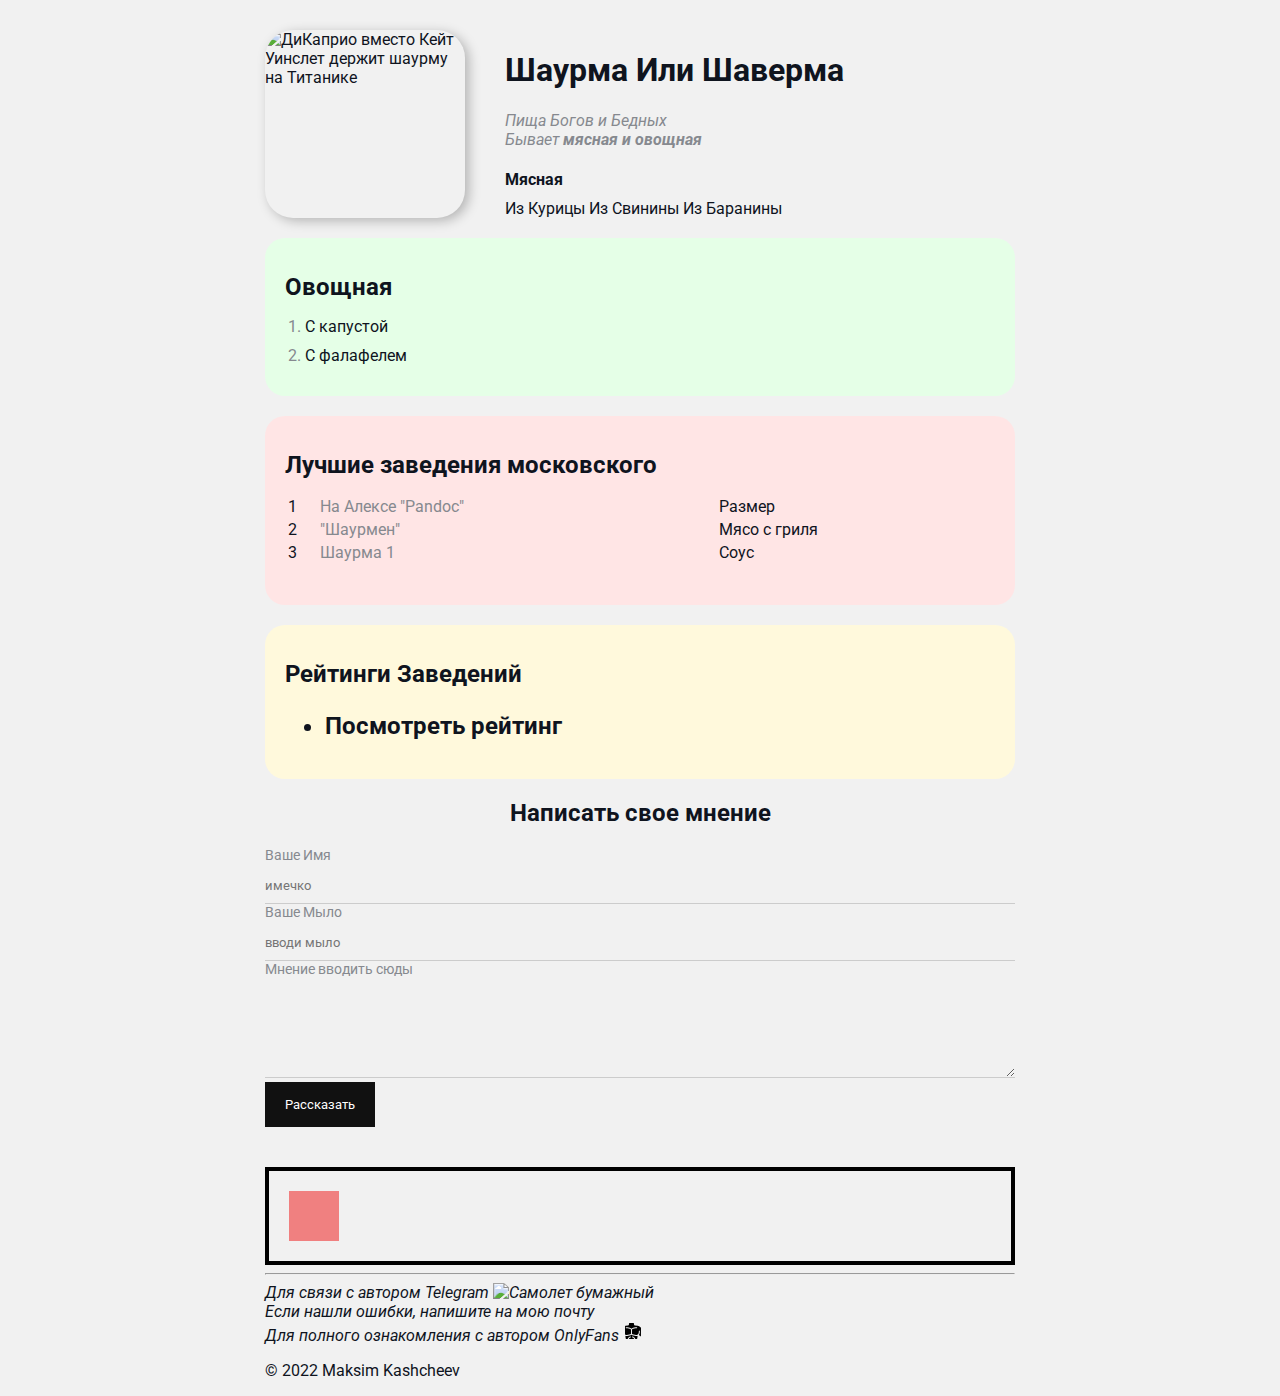
==== commit 9aad370a: "positions" ====
--- a/index.html
+++ b/index.html
@@ -96,10 +96,13 @@
             </div>
         </div>
 
-            <input type="submit" value="Рассказать">
+            <input class="btn" type="submit" value="Рассказать">
       
 
         </form> 
+        <div class="position">
+            <div class="box"></div>
+        </div>    
     </div>  
         </ol>
 
@@ -126,6 +129,7 @@
         </address>
         <p>© 2022 Maksim Kashcheev</p>
     </footer>
+</div>
 </div>    
 </body>
 </html> --- a/styles.css
+++ b/styles.css
@@ -156,10 +156,11 @@
     padding: 15px 0 10px;
     outline: none;
     font-family: inherit;
-}
-
+
+}
+/* 
 .row {
-    display: flex;
+   display: flex;
     margin-bottom: 20px;
 }
 
@@ -169,5 +170,33 @@
 }
 
 .row > .form-group:last-child {
-    margin-right: 20px;
-}+    margin-right: 0;
+}  */
+
+.btn {
+    background: #111;
+    padding: 15px 20px;
+    color: #fff;
+    border: none;
+    font-family: inherit;
+    cursor: pointer;
+}
+
+.btn:hover {
+    opacity: 0.8;
+}
+
+/* Position */
+
+.position {
+    border: 4px solid black;
+    margin-top: 40px;
+    padding: 20px;
+}
+
+.box {
+    position: static;
+    width: 50px;
+    height: 50px;
+   background: lightcoral;
+}
